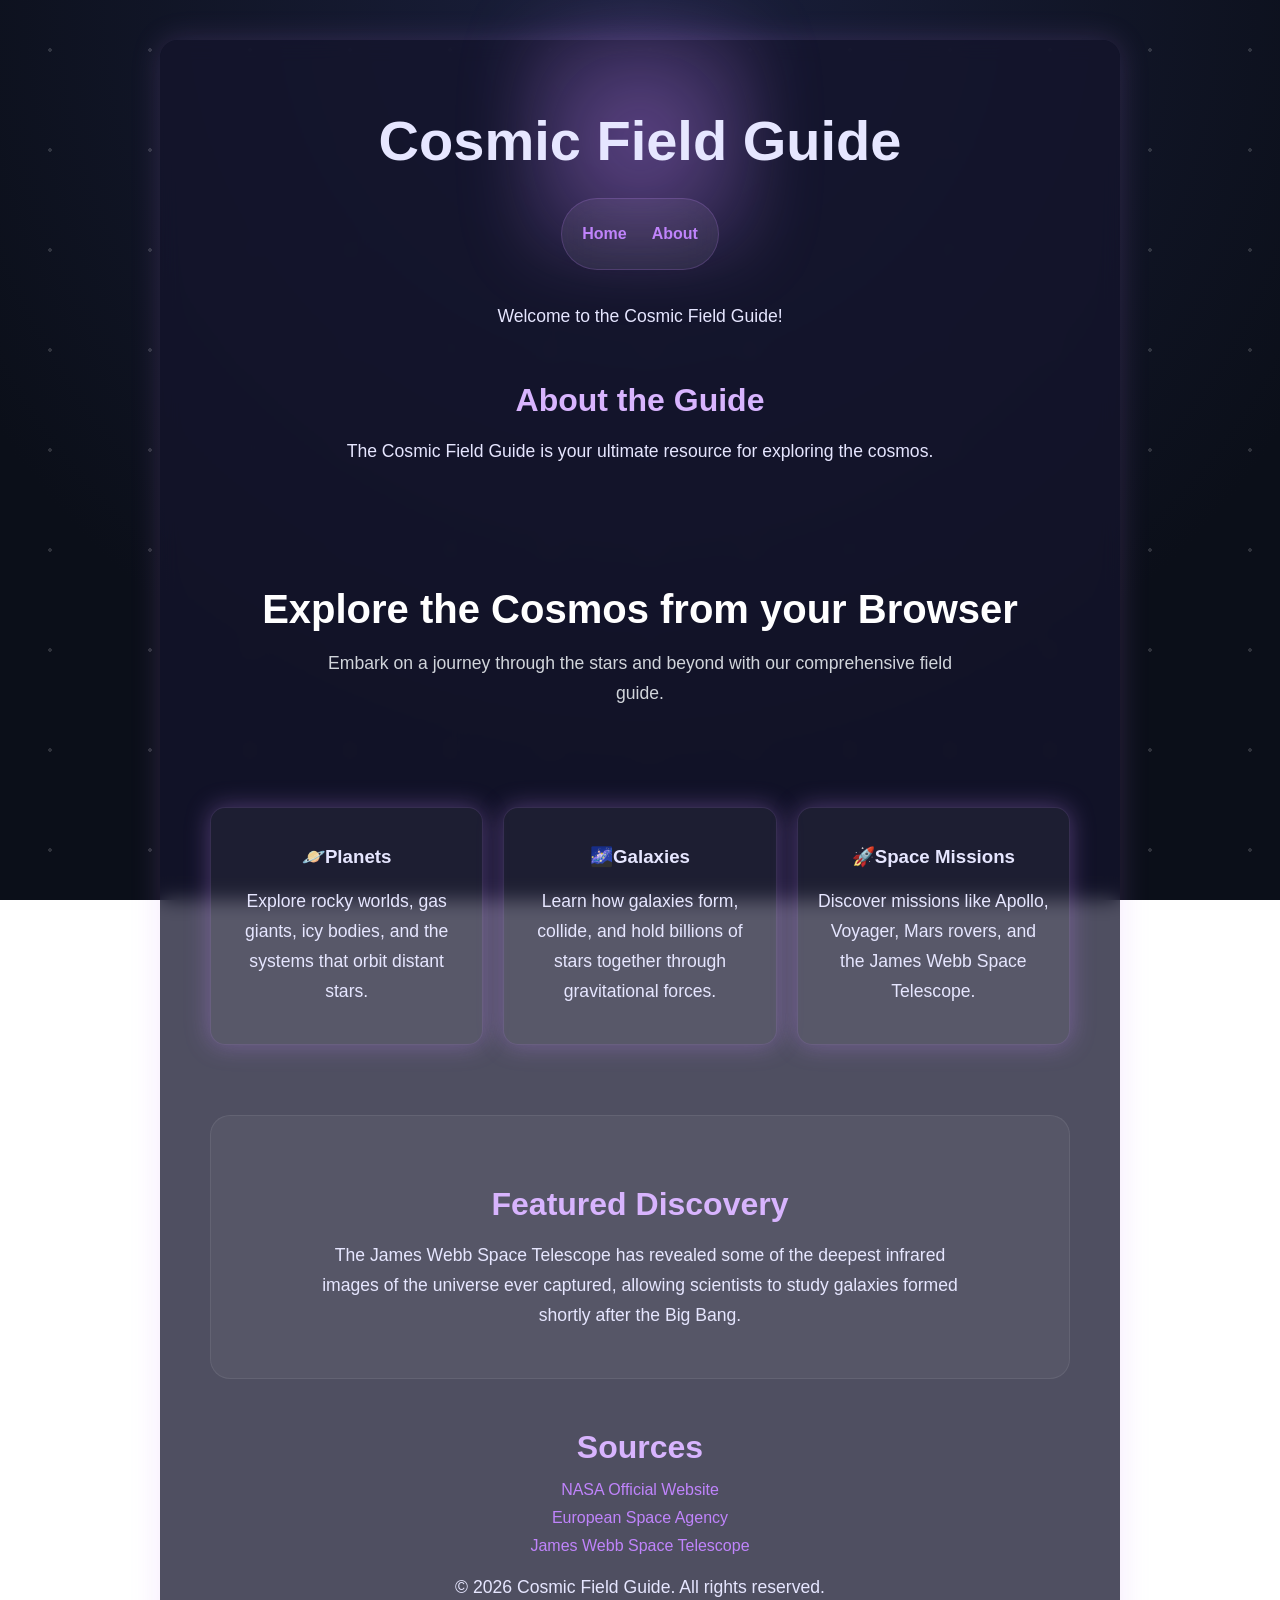
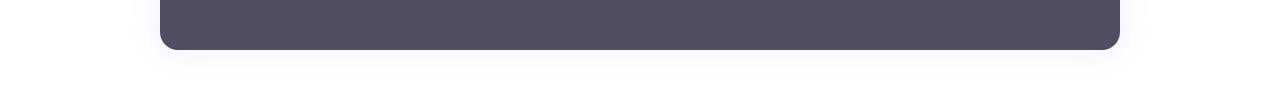
==== index.html @ 6b7c87bb "built interactive Cosmic Filed Guide UI Added animated star background, glowing hover effects, glass" ====
<!DOCTYPE html>
<html lang="en">
<head>
    <meta charset="UTF-8">
    <meta name="viewport" content="width=device-width, initial-scale=1.0">
    <title>Cosmic Field Guide</title>
    <link rel="stylesheet" href="style.css">
</head>
<body>

<div class="container">
    <header>
        <h1>Cosmic Field Guide</h1>
        <div class="navbar">
            <nav>
                <ul>
                    <li><a href="index.html">Home</a></li>
                    <li><a href="about.html">About</a></li>
                </ul>
            </nav>
        </div>
    </header>
    <header>
        <p>Welcome to the Cosmic Field Guide!</p>
    </header>

    <!-- Main content will go here -->
    <main>

        <section>
            <h2>About the Guide</h2>
            <p>The Cosmic Field Guide is your ultimate resource for exploring the cosmos. </p> <!-- This is a placeholder for the actual content of the guide. -->
        </section>

        <section>
            <div class="hero-section fade-in">
                <h2>Explore the Cosmos from your Browser</h2>
                <p>Embark on a journey through the stars and beyond with our comprehensive field guide.</p>
            </div>
        </section>

        <section class="card-section fade-in">
            <a href="planets.html" class="info-card">
                <h3>🪐Planets</h3>
                <p>Explore rocky worlds, gas giants, icy bodies, and the systems that orbit distant stars.</p>
            </a>

            <a href="galaxies.html" class="info-card">
                <h3>🌌Galaxies</h3>
                <p>Learn how galaxies form, collide, and hold billions of stars together through gravitational forces.</p>
            </a>

            <a href="missions.html" class="info-card">
                <h3>🚀Space Missions</h3>
                <p>Discover missions like Apollo, Voyager, Mars rovers, and the James Webb Space Telescope.</p>
            </a>
        </section>

        <section class="featured-section fade-in">
            <h2>Featured Discovery</h2>
            <p>The James Webb Space Telescope has revealed some of the deepest infrared images of the universe ever captured, allowing scientists to study galaxies formed shortly after the Big Bang.</p>
        </section>

        <section class="sources-section fade-in">

    <h2>Sources</h2>

    <ul>
        <li>
            <a href="https://www.nasa.gov/" target="_blank">
                NASA Official Website
            </a>
        </li>

        <li>
            <a href="https://esa.int/" target="_blank">
                European Space Agency
            </a>
        </li>

        <li>
            <a href="https://webb.nasa.gov/" target="_blank">
                James Webb Space Telescope
            </a>
        </li>
    </ul>

</section>
    </main>

    <footer>
        <p>&copy; 2026 Cosmic Field Guide. All rights reserved.</p>
    </footer>
</div>
</body>
</html>
---- style.css ----
body {
    font-family: Arial, sans-serif;
    margin: 0;
    background: radial-gradient(circle at top, #1a1f3c, #0b0f19 70%);
    color: #e6e6ff;
    background-attachment: fixed;
    overflow-x: hidden;

    



}

body::before {
    content: "";
    position: fixed;
    top: 0;
    left: 0;
    width: 100%;
    height: 100%;
    
    background-image:
        radial-gradient(white 2px, transparent 1px);

    background-size: 100px 100px;
    animation: twinkle 6s infinite ease-in-out;

    opacity: 0.15;
    pointer-events: none;
}

header,
main,
footer {
    max-width: 900px;
    margin: 0 auto;
    padding: 0 20px;
    text-align: center;
}

nav ul {
    list-style: none;
    padding: 0;
    padding-left: 0;
    display: flex;
    justify-content: center;
    gap: 25px;
}



nav a {
    color: #c084fc;
    text-decoration: none;
    font-weight: bold;
    transition: all 0.3s ease;
}

nav a :hover {
    color: #ffffff;
    text-shadow: 0 0 12px #c084fc;
    letter-spacing: 1px;
}

.container {
    max-width: 900px;
    margin: 40px auto;
    padding: 30px;
    background: rgba(20, 20, 45, 0.75);
    border-radius: 18px;
    box-shadow: 0 0 30px rgba(192, 132, 252, 0.18);
    backdrop-filter: blur(10px);
}

h1 {
    font-size: 3.5rem;
    margin-bottom: 10px;
}

h2 {
    font-size: 2rem;
    margin-top: 40px;
    margin-bottom: 15px;
    color: #d8b4fe
}

p {

    line-height: 1.7;
    max-width: 650px;
    margin-left: auto;  
    margin-right: auto;
    font-size: 1.1rem;
}

section {
    margin-top: 50px;
}

.container:hover {
    
    transition: 0.3s ease;
    transform: translateY(-10px);
    box-shadow: 0 0 20px rgba(192, 132, 252, 0.4);
}

.hero-section {
    margin-top: 60px;
    padding: 20px;
}

.hero-section h2 {
    font-size: 2.5rem;
    color: #ffffff;
}

.hero-section p {
    font-size: 1.1rem;
    color: #d1d5db;
}

.card-section {
    display: grid;
    grid-template-columns: repeat(3, 1fr);
    gap: 20px;
    margin-top: 60px;
}

.card-section a {
    text-decoration: none;
    color: inherit;
}

.info-card {
    background: rgba(255, 255, 255, 0.05);
    padding: 20px;
    border-radius: 15px;
    transition: transform 0.3s ease;
    box-shadow: 0 0 25px rgba(192, 132, 252, 0.35);
    border: 1px solid rgba(192, 132, 252, 0.15);


}

.info-card img {
    width: 100%;
    border-radius: 12px;
    margin: 15px 0;
    transition: transform 0.3s ease;
}

.info-card img:hover {
    transform: scale(1.03);
}   

.info-card:hover {
    transform: translateY(-10px);
    box-shadow: 0 0 25px rgba(192, 132, 252, 0.35);
    
}

@media (max-width: 768px) {
    .card-section {
        grid-template-columns: 1fr;
    }
    h1 {
        font-size: 2.5rem;
    }
    .container {
        margin: 20px;
        padding: 20px;
    }
}

.featured-section {
    margin-top: 70px;
    padding: 30px;
    background: rgba(255, 255, 255, 0.04);
    border-radius: 20px;
    border: 1px solid rgba(255, 255, 255, 0.08);
}

.featured-section:hover {
    transform: translateY(-10px);
    box-shadow: 0 0 20px rgba(192, 132, 252, 0.4);
}

.sources-section ul {
    list-style: none;
    padding: 0;
    margin: 0;
}

.sources-section li {
    list-style: none;
    margin: 0 0 10px 0;
    padding: 0;
}

.sources-section a {
    color: #c084fc;
    text-decoration: none;
    transition: all 0.3s ease;
}

.sources-section a:hover {
    color: #ffffff;
}

.sources-section {
    text-align: center;
}

@keyframes twinkle {
    0% {
        opacity: 0.3;
    }
    50% {
        opacity: 0.8;
    }
    100% {
        opacity: 0.3;
    }
}

.navbar {
    display: inline-block;
    padding: 10px 20px;
    margin: 15px 0;
    background: rgba(255, 255, 255, 0.08);
    border: 1px solid rgba(192, 132, 252, 0.2);
    border-radius: 999px;
    backdrop-filter: blur(18px);

} 

header h1 {
    position: relative;
    z-index: 1;
}

header h1::before {
    content: "";
    position: absolute;
    top: 50%;
    left: 50%;
    width: 250px;
    height: 250px;
    transform: translate(-50%, -50%);
    background: radial-gradient(circle, rgba(192, 132, 252, 0.45), transparent 100%);
    filter: blur(30px);
    z-index: -1;
}

header {
    position: relative;
    z-index: 1;
}

@keyframes pulseGlow {
    0% {
        transform: translate(-50%, -50%) scale(1);
        opacity: 0.7;
    }
    50% {
        transform: translate(-50%, -50%) scale(1.15);
        opacity: 1;
    }
    100% {
        transform: translate(-50%, -50%) scale(1);
        opacity: 0.7;
    }
}

.fade-in {
    animation: fadeIn 1s ease;
}

@keyframes fadeIn {
    from {
        opacity: 0;
        transform: translateY(20px);
    }
    to {
        opacity: 1;
        transform: translateY(0);
    }
}
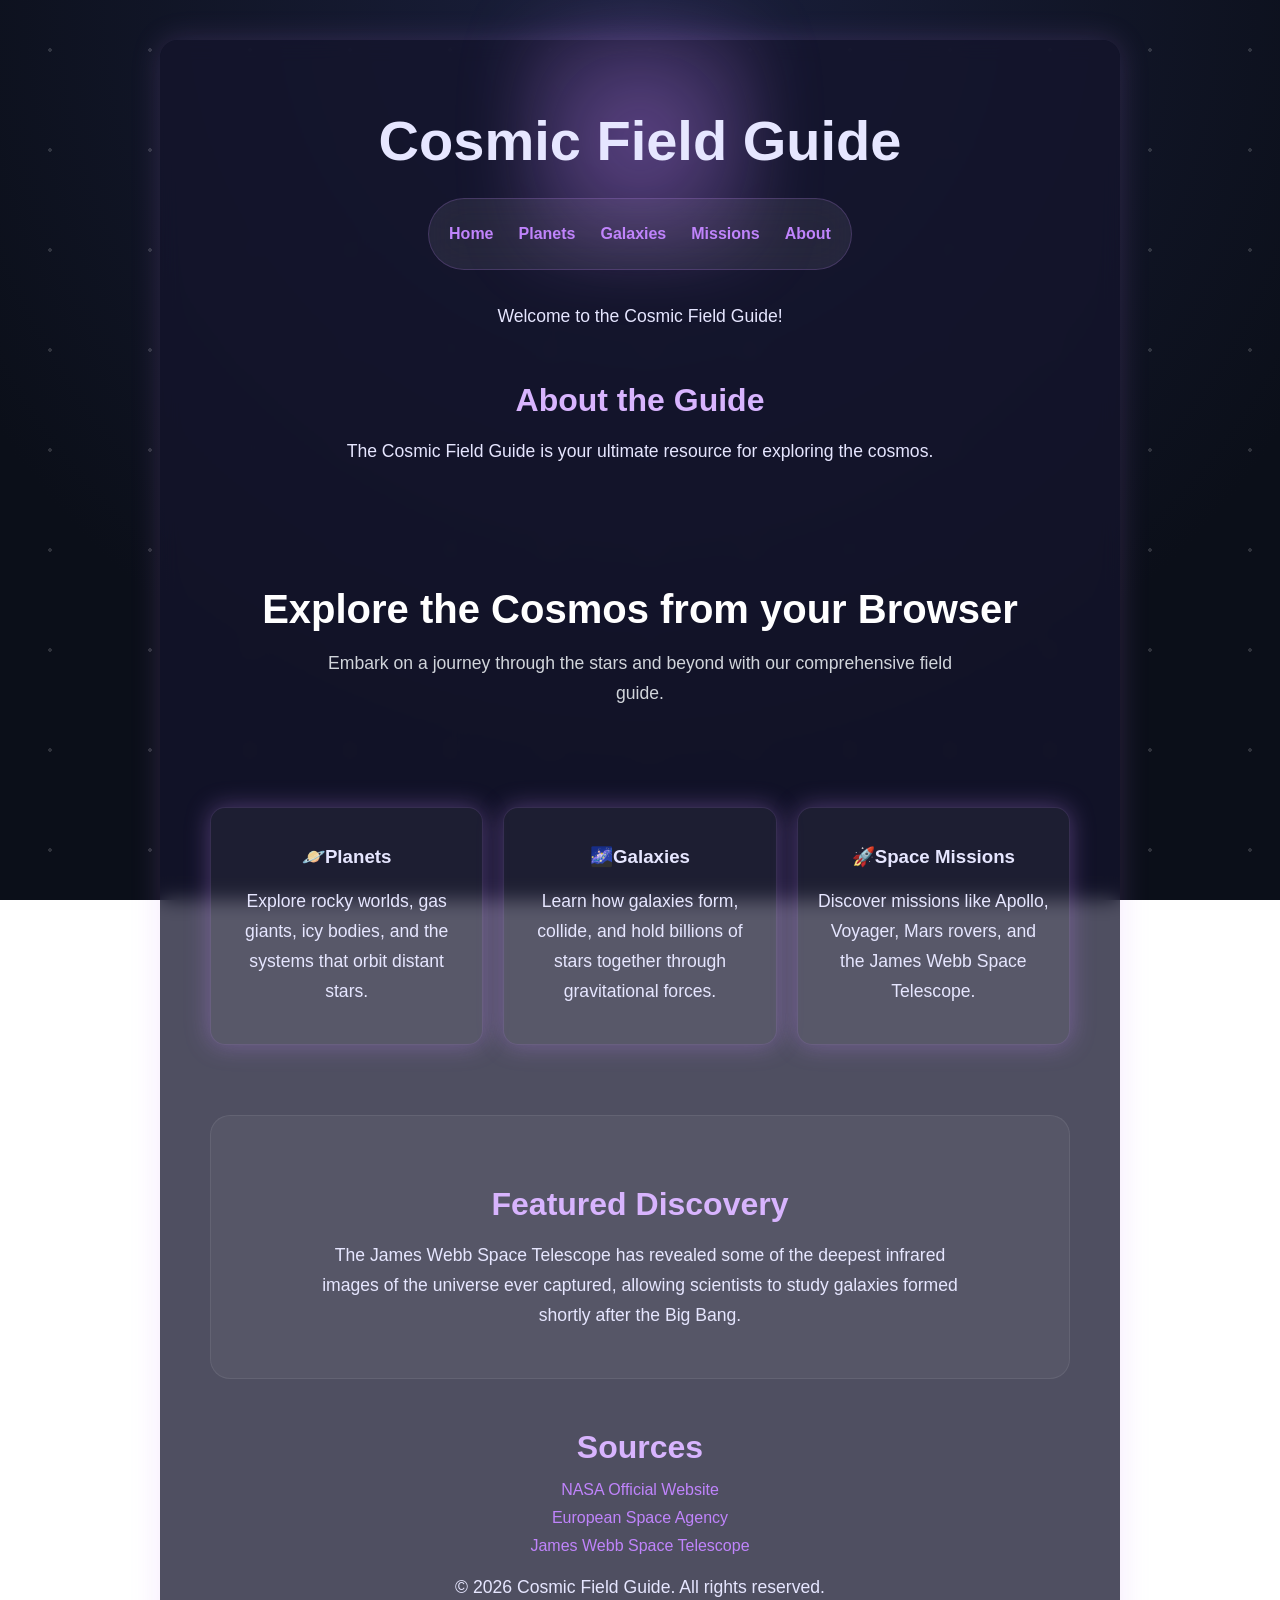
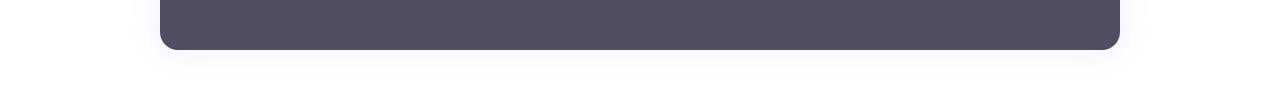
==== commit 7563677a: "Standardized site navigation across all pages Updated navigation menus and layout consistency across" ====
--- a/index.html
+++ b/index.html
@@ -15,6 +15,9 @@
             <nav>
                 <ul>
                     <li><a href="index.html">Home</a></li>
+                    <li><a href="planets.html">Planets</a></li>
+                    <li><a href="galaxies.html">Galaxies</a></li>
+                    <li><a href="missions.html">Missions</a></li>
                     <li><a href="about.html">About</a></li>
                 </ul>
             </nav>
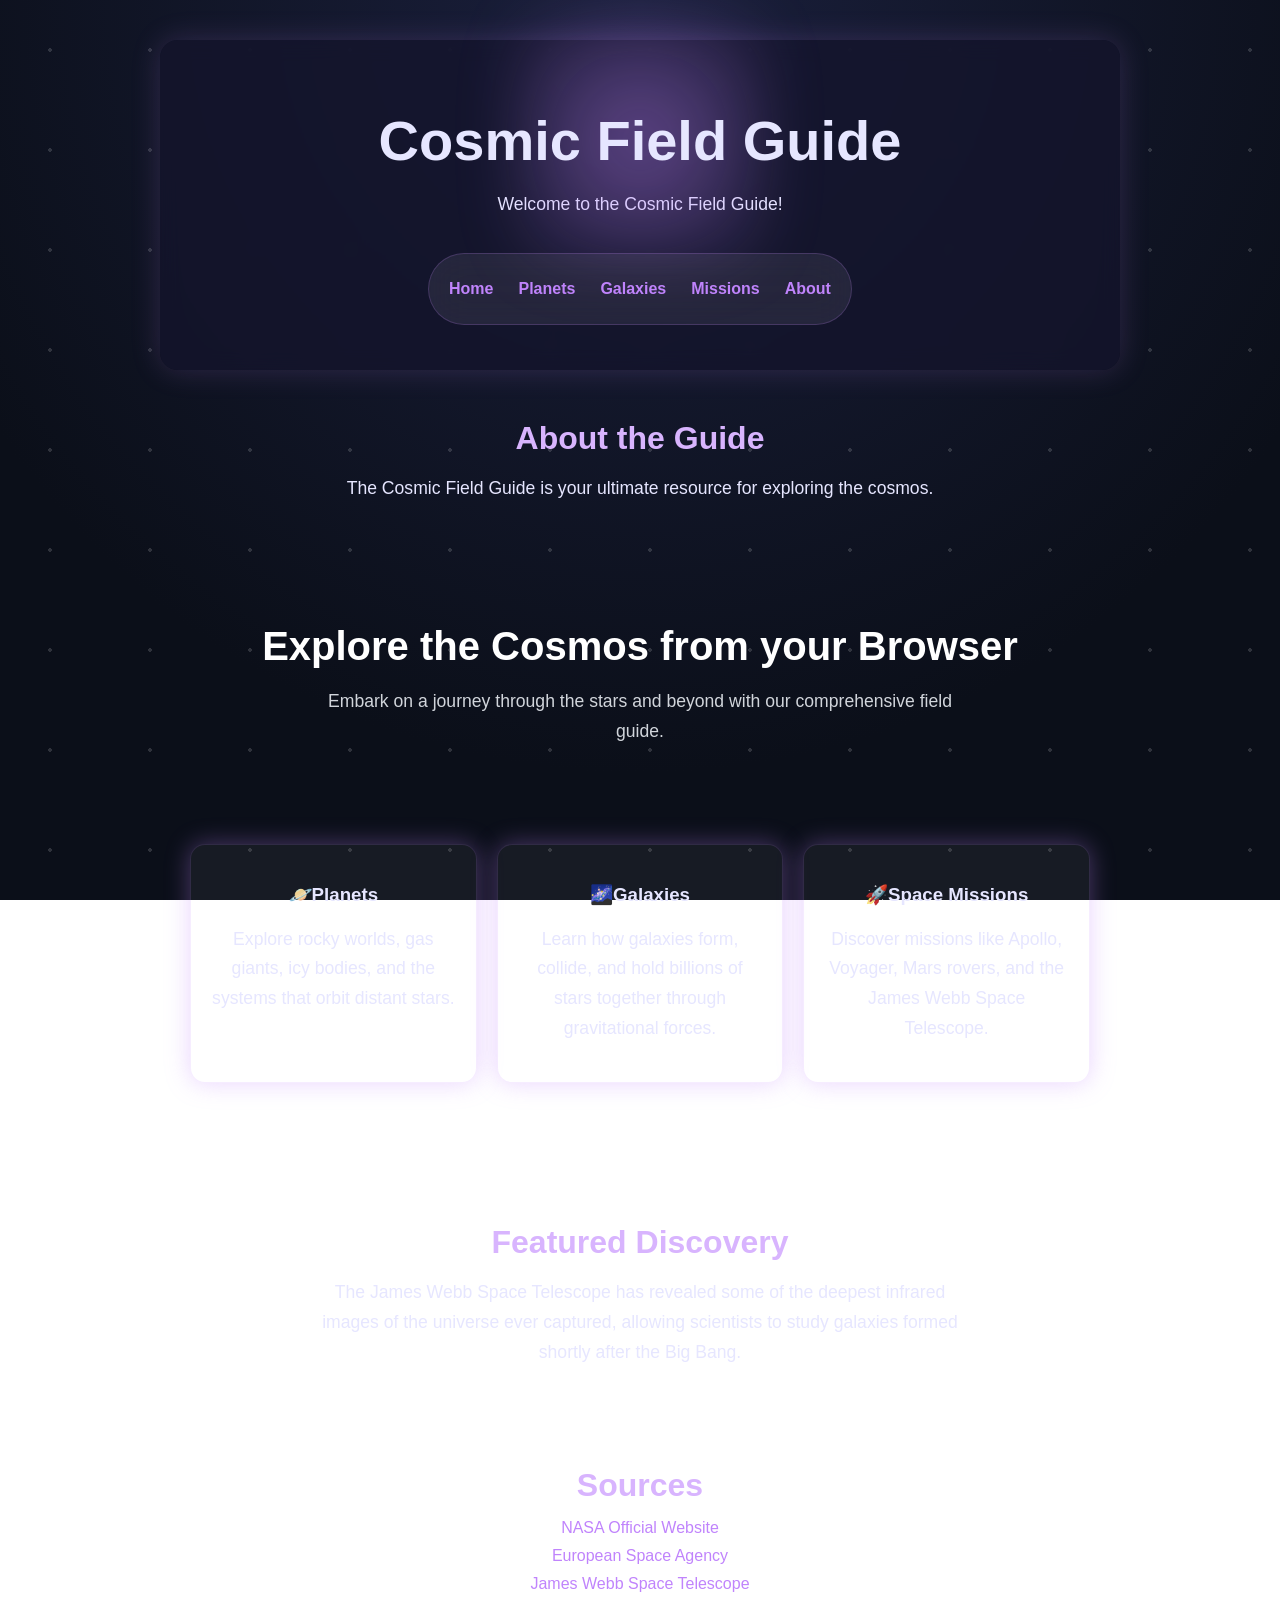
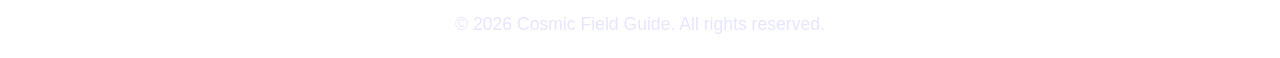
==== commit ab1f71f3: "Added content for galaxies.html Added in images and basic information about various galaxy types." ====
--- a/index.html
+++ b/index.html
@@ -8,9 +8,11 @@
 </head>
 <body>
 
-<div class="container">
-    <header>
-        <h1>Cosmic Field Guide</h1>
+    <div class="container">
+        <header>
+            <h1>Cosmic Field Guide</h1>
+            <p>Welcome to the Cosmic Field Guide!</p>
+
         <div class="navbar">
             <nav>
                 <ul>
@@ -22,10 +24,9 @@
                 </ul>
             </nav>
         </div>
-    </header>
-    <header>
-        <p>Welcome to the Cosmic Field Guide!</p>
-    </header>
+        </header>
+    </div>
+        
 
     <!-- Main content will go here -->
     <main>
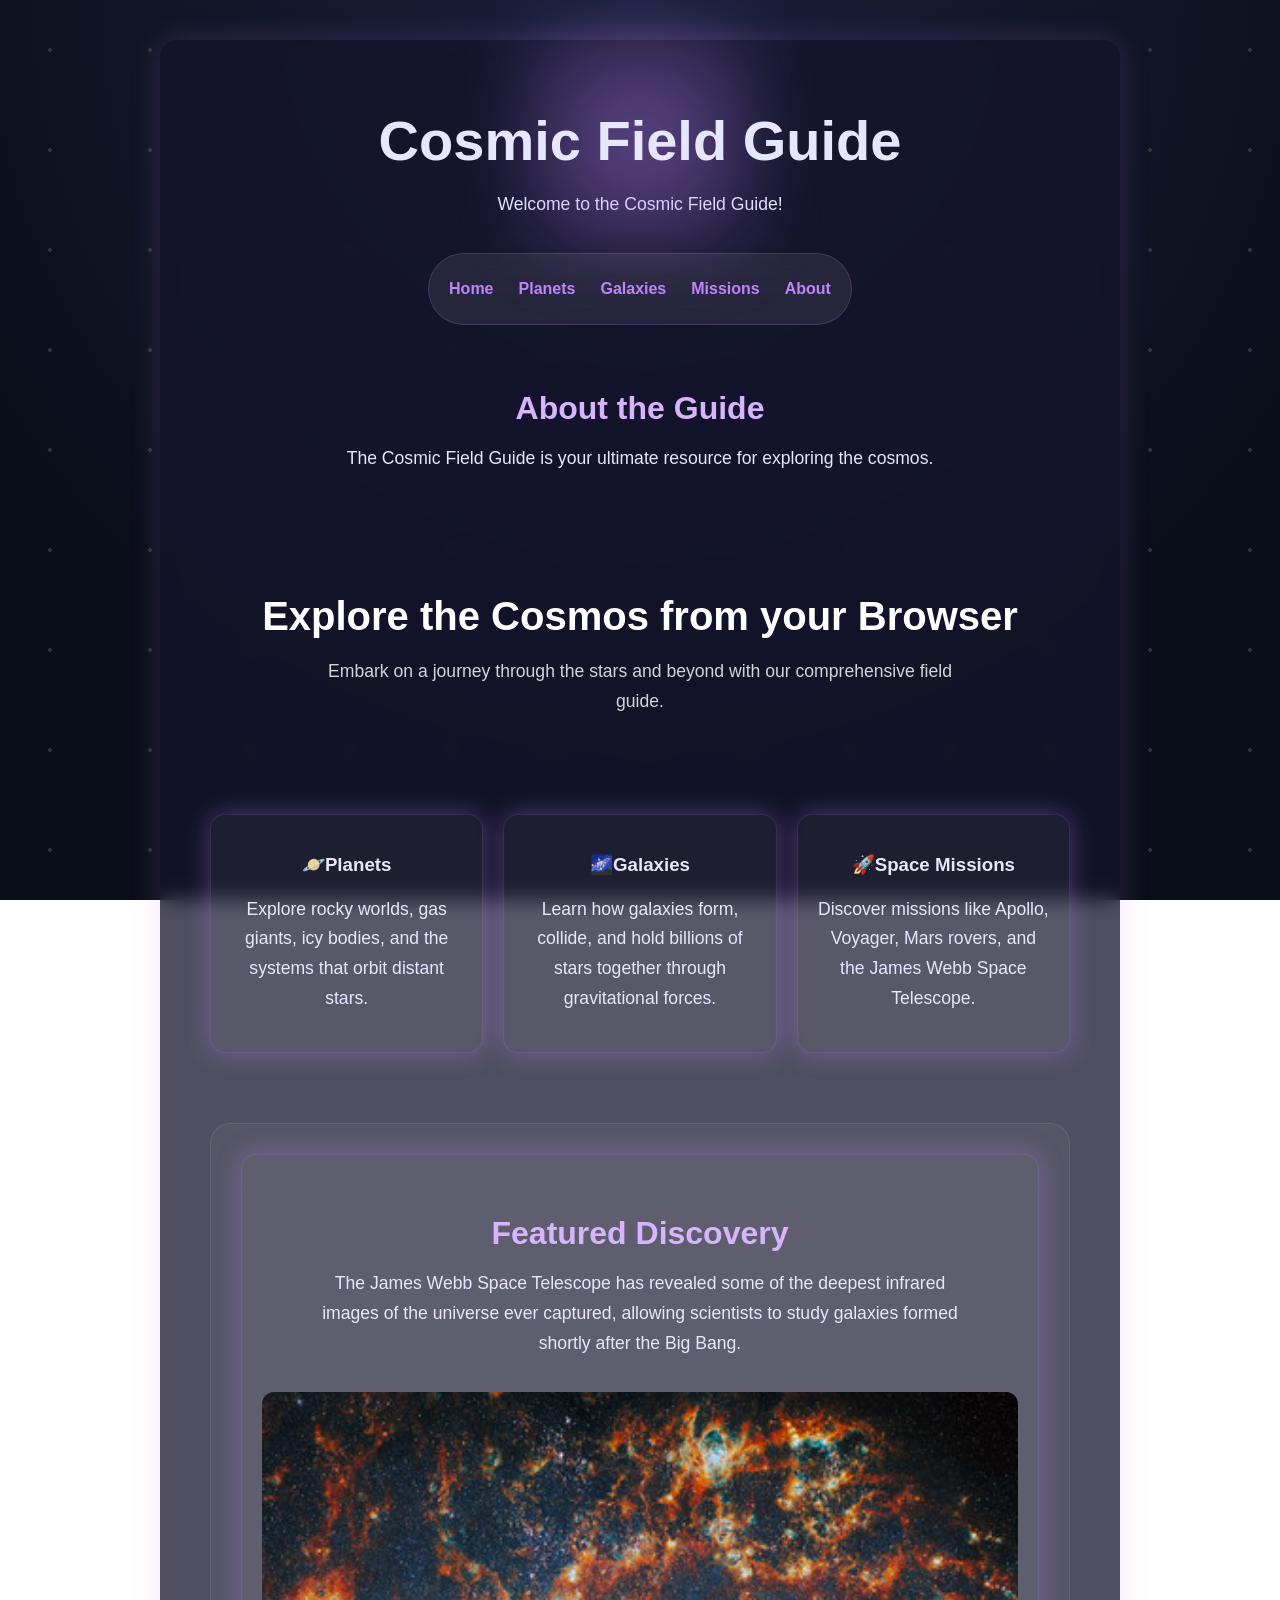
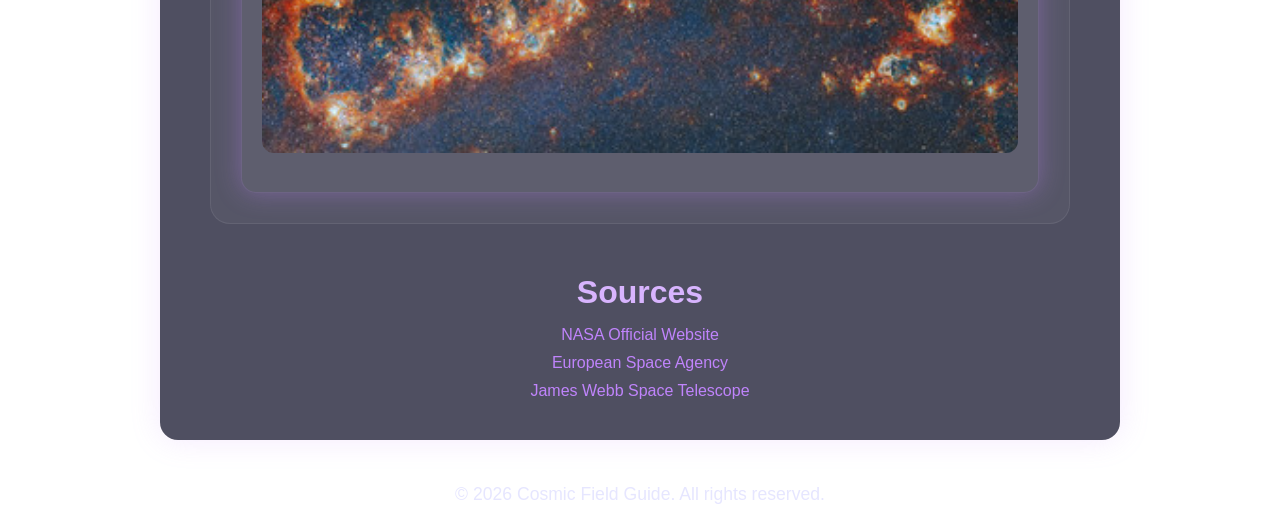
==== commit ea907dbc: "Added content to mission and about html files added images and content" ====
--- a/index.html
+++ b/index.html
@@ -25,7 +25,7 @@
             </nav>
         </div>
         </header>
-    </div>
+    
         
 
     <!-- Main content will go here -->
@@ -61,40 +61,46 @@
         </section>
 
         <section class="featured-section fade-in">
-            <h2>Featured Discovery</h2>
-            <p>The James Webb Space Telescope has revealed some of the deepest infrared images of the universe ever captured, allowing scientists to study galaxies formed shortly after the Big Bang.</p>
+            <div class="info-card fade-in">
+                <h2>Featured Discovery</h2>
+                <p>
+                    The James Webb Space Telescope has revealed some of the deepest infrared images of the universe ever captured, allowing scientists to study galaxies
+                    formed shortly after the Big Bang.
+                </p>
+                <img src="images/clusters.jpg" alt="Cradles of Star Clusters">
+            </div>
         </section>
 
         <section class="sources-section fade-in">
 
-    <h2>Sources</h2>
+            <h2>Sources</h2>
 
-    <ul>
-        <li>
-            <a href="https://www.nasa.gov/" target="_blank">
-                NASA Official Website
-            </a>
-        </li>
+            <ul>
+                <li>
+                    <a href="https://www.nasa.gov/" target="_blank">
+                        NASA Official Website
+                    </a>
+                </li>
 
-        <li>
-            <a href="https://esa.int/" target="_blank">
-                European Space Agency
-            </a>
-        </li>
+                <li>
+                    <a href="https://esa.int/" target="_blank">
+                        European Space Agency
+                    </a>
+                </li>
 
-        <li>
-            <a href="https://webb.nasa.gov/" target="_blank">
-                James Webb Space Telescope
-            </a>
-        </li>
-    </ul>
-
-</section>
-    </main>
+                <li>
+                    <a href="https://webb.nasa.gov/" target="_blank">
+                        James Webb Space Telescope
+                    </a>
+                </li>
+            </ul>
+        </section>
+    </div>
+</main>
 
     <footer>
         <p>&copy; 2026 Cosmic Field Guide. All rights reserved.</p>
     </footer>
-</div>
+    
 </body>
 </html>
--- a/style.css
+++ b/style.css
@@ -287,3 +287,9 @@
         transform: translateY(0);
     }
 }
+
+.info-card ul {
+    list-style: none;
+    padding: 0;
+    margin: 0;
+}
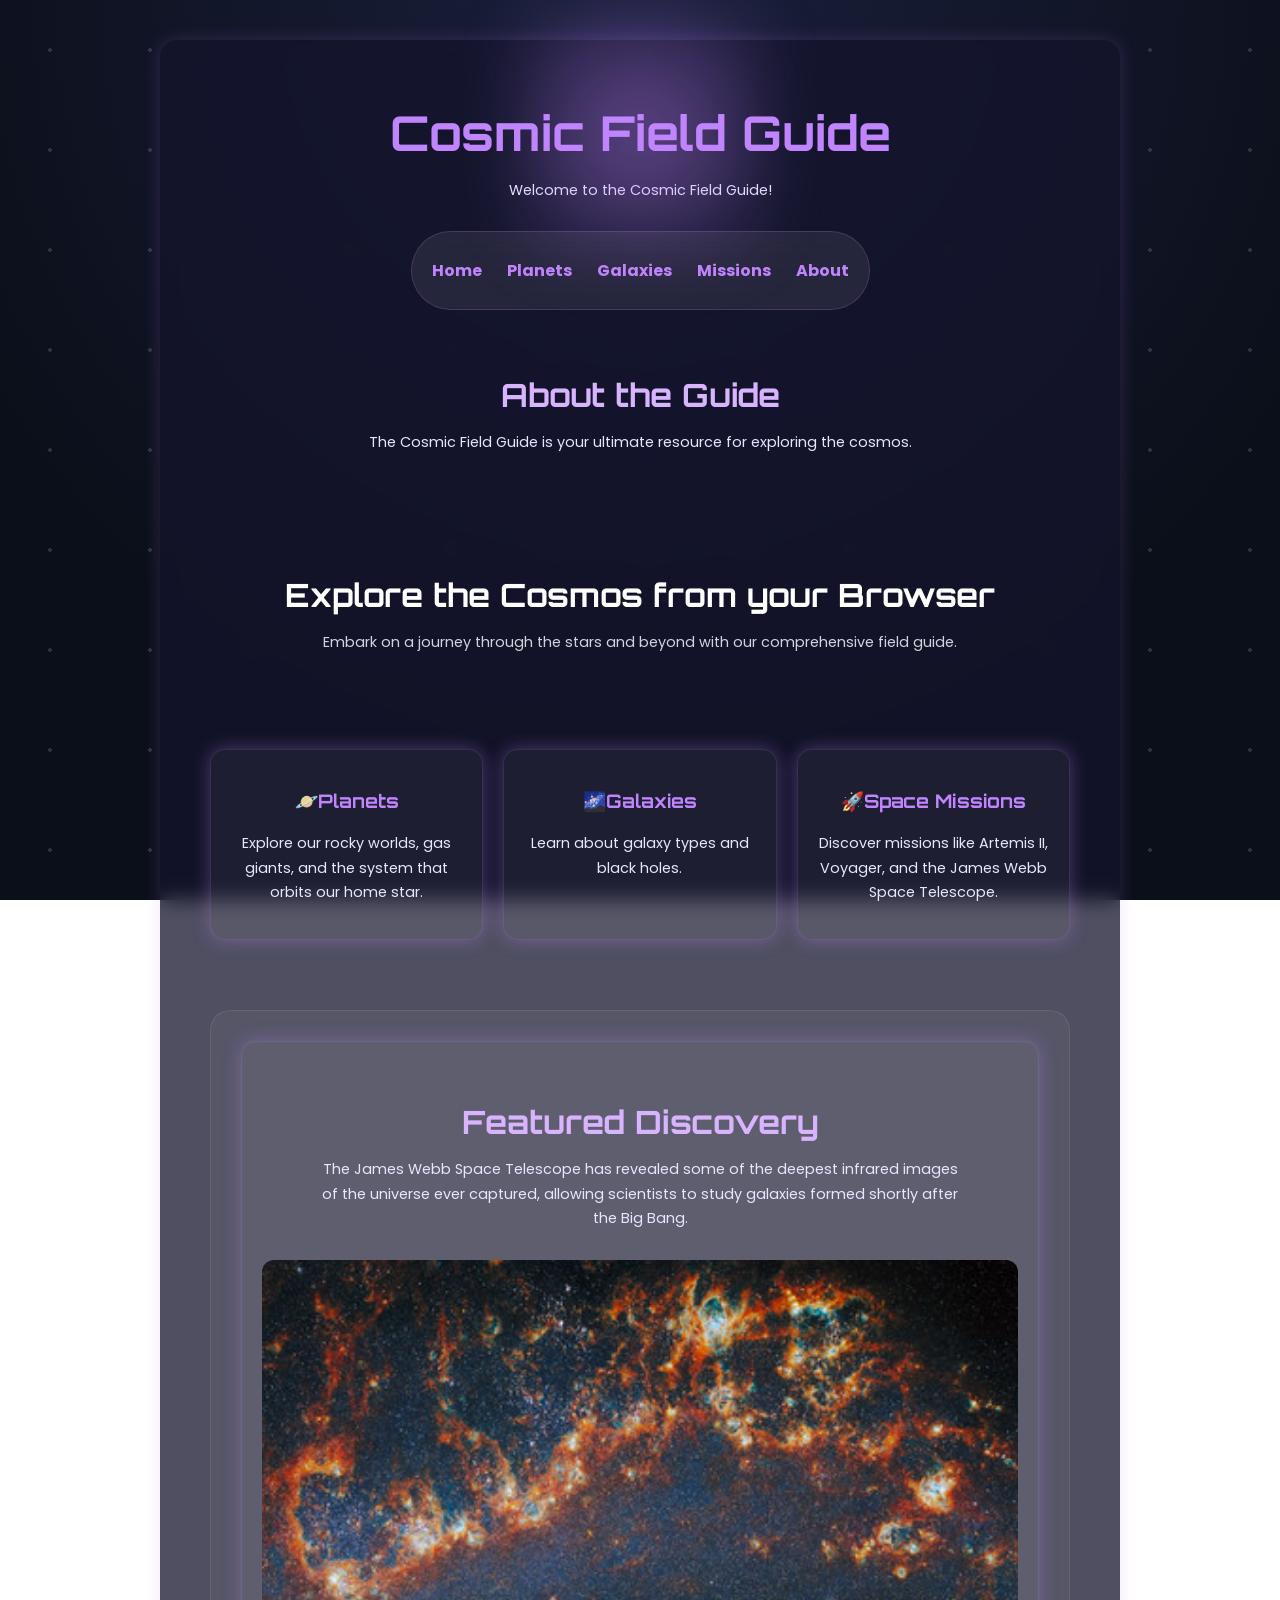
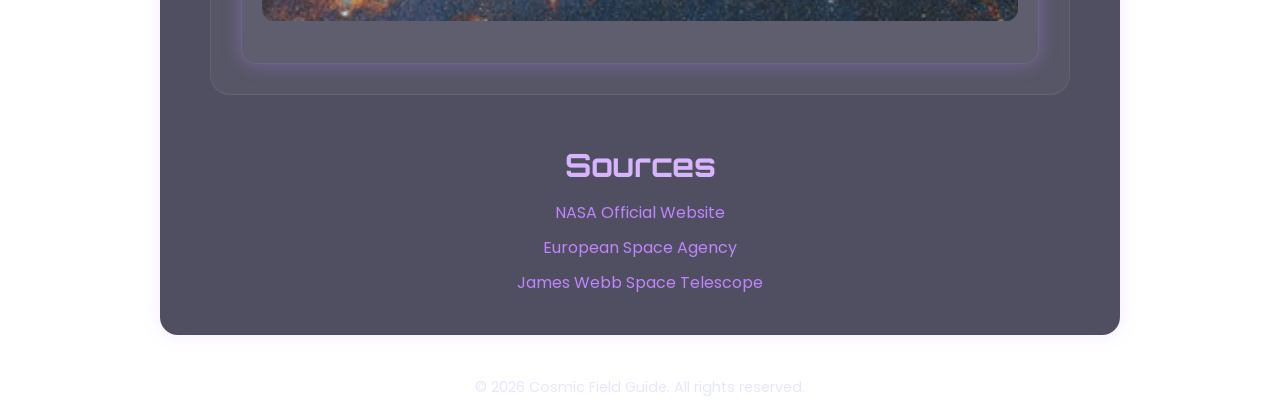
==== commit 664b3f6a: "Styling Updates Added more styling and images" ====
--- a/index.html
+++ b/index.html
@@ -46,17 +46,17 @@
         <section class="card-section fade-in">
             <a href="planets.html" class="info-card">
                 <h3>🪐Planets</h3>
-                <p>Explore rocky worlds, gas giants, icy bodies, and the systems that orbit distant stars.</p>
+                <p>Explore our rocky worlds, gas giants, and the system that orbits our home star.</p>
             </a>
 
             <a href="galaxies.html" class="info-card">
                 <h3>🌌Galaxies</h3>
-                <p>Learn how galaxies form, collide, and hold billions of stars together through gravitational forces.</p>
+                <p>Learn about galaxy types and black holes.</p>
             </a>
 
             <a href="missions.html" class="info-card">
                 <h3>🚀Space Missions</h3>
-                <p>Discover missions like Apollo, Voyager, Mars rovers, and the James Webb Space Telescope.</p>
+                <p>Discover missions like Artemis II, Voyager,  and the James Webb Space Telescope.</p>
             </a>
         </section>
 
--- a/style.css
+++ b/style.css
@@ -1,15 +1,14 @@
+@import url('https://fonts.googleapis.com/css2?family=Orbitron:wght@400;700&family=Poppins:wght@300;400;600&display=swap');
+
+
 body {
-    font-family: Arial, sans-serif;
+    font-family: 'Poppins', sans-serif;
     margin: 0;
     background: radial-gradient(circle at top, #1a1f3c, #0b0f19 70%);
     color: #e6e6ff;
     background-attachment: fixed;
     overflow-x: hidden;
 
-    
-
-
-
 }
 
 body::before {
@@ -28,6 +27,11 @@
 
     opacity: 0.15;
     pointer-events: none;
+}
+
+h1, h2, h3 {
+    font-family: 'Orbitron', sans-serif;
+    color: #c084fc;
 }
 
 header,
@@ -69,17 +73,17 @@
     padding: 30px;
     background: rgba(20, 20, 45, 0.75);
     border-radius: 18px;
-    box-shadow: 0 0 30px rgba(192, 132, 252, 0.18);
+    box-shadow: 0 0 18px rgba(192, 132, 252, 0.18);
     backdrop-filter: blur(10px);
 }
 
 h1 {
-    font-size: 3.5rem;
+    font-size: 3.0rem;
     margin-bottom: 10px;
 }
 
 h2 {
-    font-size: 2rem;
+    font-size: 2.0rem;
     margin-top: 40px;
     margin-bottom: 15px;
     color: #d8b4fe
@@ -91,7 +95,7 @@
     max-width: 650px;
     margin-left: auto;  
     margin-right: auto;
-    font-size: 1.1rem;
+    font-size: 0.9rem;
 }
 
 section {
@@ -102,7 +106,7 @@
     
     transition: 0.3s ease;
     transform: translateY(-10px);
-    box-shadow: 0 0 20px rgba(192, 132, 252, 0.4);
+    box-shadow: 0 0 18px rgba(192, 132, 252, 0.4);
 }
 
 .hero-section {
@@ -111,12 +115,12 @@
 }
 
 .hero-section h2 {
-    font-size: 2.5rem;
+    font-size: 2.0rem;
     color: #ffffff;
 }
 
 .hero-section p {
-    font-size: 1.1rem;
+    font-size: 0.9rem;
     color: #d1d5db;
 }
 
@@ -137,7 +141,7 @@
     padding: 20px;
     border-radius: 15px;
     transition: transform 0.3s ease;
-    box-shadow: 0 0 25px rgba(192, 132, 252, 0.35);
+    box-shadow: 0 0 18px rgba(192, 132, 252, 0.35);
     border: 1px solid rgba(192, 132, 252, 0.15);
 
 
@@ -251,6 +255,7 @@
     background: radial-gradient(circle, rgba(192, 132, 252, 0.45), transparent 100%);
     filter: blur(30px);
     z-index: -1;
+    pointer-events: none;
 }
 
 header {
@@ -293,3 +298,66 @@
     padding: 0;
     margin: 0;
 }
+
+.planet-card summary {
+    cursor: pointer;
+    list-style: none;
+}
+
+.planet-card summary::-webkit-details-marker {
+    display: none;
+}
+
+.planet-card details p {
+    margin-top: 15px;
+}
+
+.planet-card img {
+    width: 100%;
+    height: 150px;
+    object-fit: cover;
+    border-radius: 12px;
+    margin-top: 15px;
+}
+
+.mission-card summary {
+    cursor: pointer;
+    list-style: none;
+}
+
+.mission-card summary::-webkit-details-marker {
+    display: none;
+}
+
+.mission-card details p {
+    margin-top: 15px;
+}
+
+.mission-card img {
+    width: 100%;
+    height: 150px;
+    object-fit: cover;
+    border-radius: 12px;
+    margin-top: 15px;
+}
+
+.galaxy-card summary {
+    cursor: pointer;
+    list-style: none;
+}
+
+.galaxy-card summary::-webkit-details-marker {
+    display: none;
+}
+
+.galaxy-card details p {
+    margin-top: 15px;
+}
+
+.galaxy-card img {
+    width: 100%;
+    height: 150px;
+    object-fit: cover;
+    border-radius: 12px;
+    margin-top: 15px;
+}
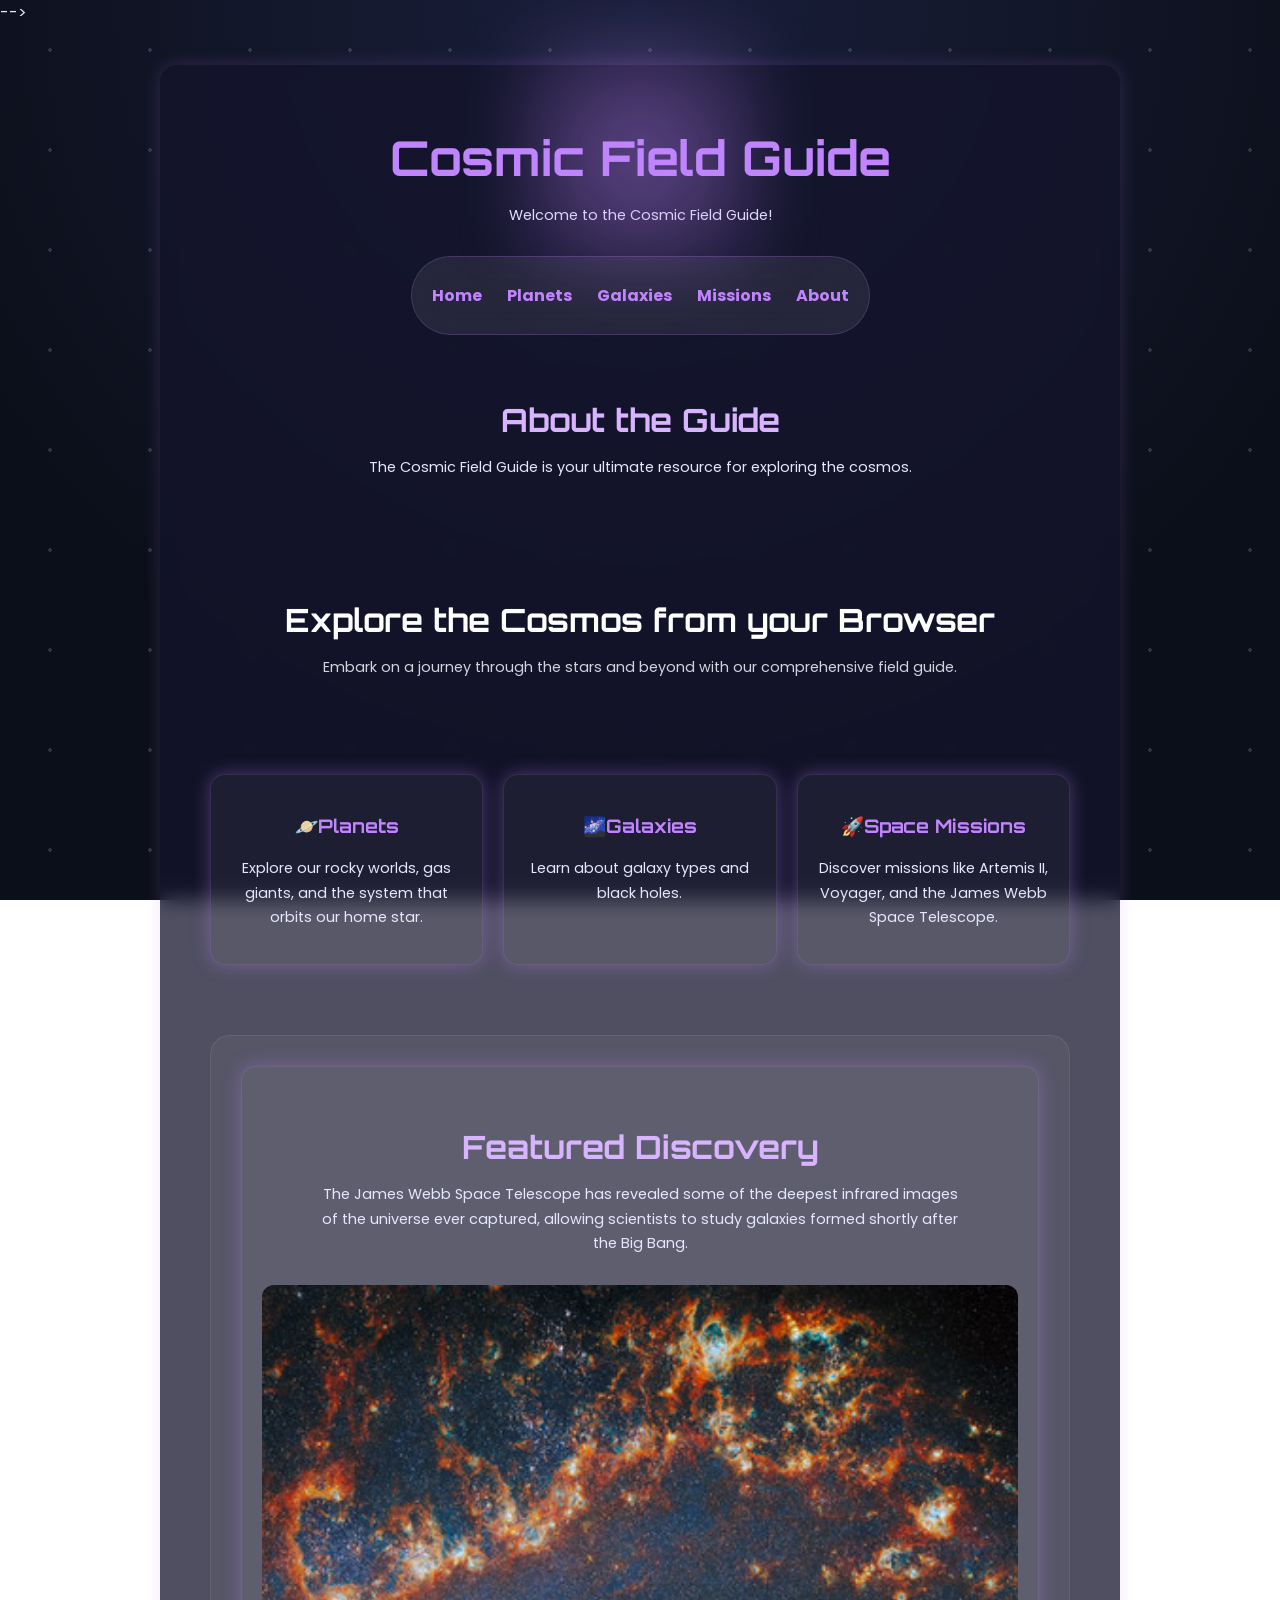
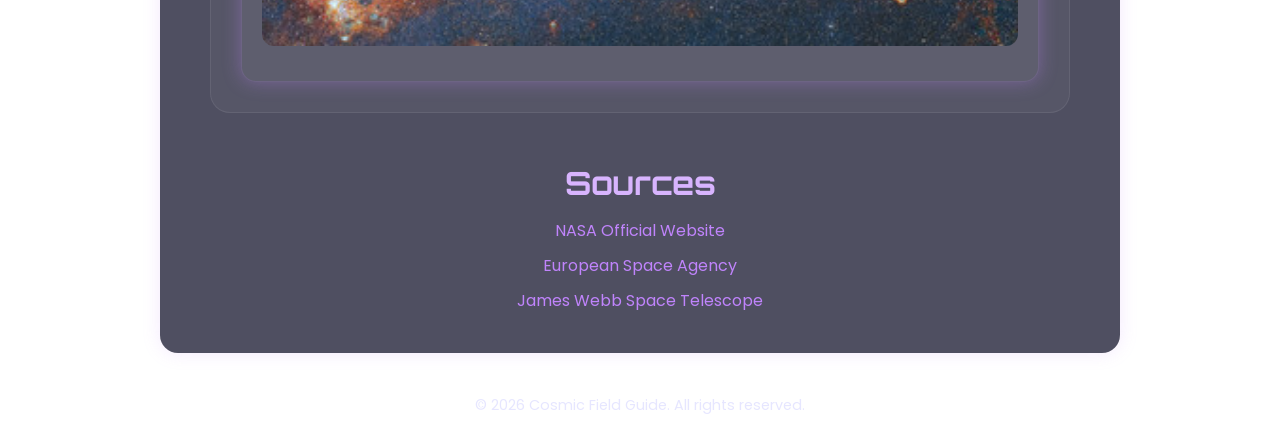
==== commit 22e32892: "Cleaning up comments" ====
--- a/index.html
+++ b/index.html
@@ -1,3 +1,4 @@
+-->
 <!DOCTYPE html>
 <html lang="en">
 <head>
@@ -7,12 +8,13 @@
     <link rel="stylesheet" href="style.css">
 </head>
 <body>
-
+    <!-- Container for the entire page content -->
     <div class="container">
         <header>
             <h1>Cosmic Field Guide</h1>
             <p>Welcome to the Cosmic Field Guide!</p>
-
+        
+        <!-- Navigation Bar -->
         <div class="navbar">
             <nav>
                 <ul>
@@ -28,21 +30,23 @@
     
         
 
-    <!-- Main content will go here -->
+    <!-- Main content -->
     <main>
 
         <section>
             <h2>About the Guide</h2>
             <p>The Cosmic Field Guide is your ultimate resource for exploring the cosmos. </p> <!-- This is a placeholder for the actual content of the guide. -->
         </section>
-
+  
+        <!--Hero Section-->
         <section>
             <div class="hero-section fade-in">
                 <h2>Explore the Cosmos from your Browser</h2>
                 <p>Embark on a journey through the stars and beyond with our comprehensive field guide.</p>
             </div>
         </section>
-
+        
+        <!--Planets, Galaxies, and Missions Cards-->
         <section class="card-section fade-in">
             <a href="planets.html" class="info-card">
                 <h3>🪐Planets</h3>
@@ -59,7 +63,8 @@
                 <p>Discover missions like Artemis II, Voyager,  and the James Webb Space Telescope.</p>
             </a>
         </section>
-
+        
+        <!--Featured Discovery and Sources-->
         <section class="featured-section fade-in">
             <div class="info-card fade-in">
                 <h2>Featured Discovery</h2>
@@ -98,6 +103,7 @@
     </div>
 </main>
 
+    <!-- Footer -->
     <footer>
         <p>&copy; 2026 Cosmic Field Guide. All rights reserved.</p>
     </footer>
--- a/style.css
+++ b/style.css
@@ -1,6 +1,12 @@
+
+/* =========================
+   Google Fonts Import
+========================= */
 @import url('https://fonts.googleapis.com/css2?family=Orbitron:wght@400;700&family=Poppins:wght@300;400;600&display=swap');
 
-
+/* =========================
+   Global Styles
+========================= */
 body {
     font-family: 'Poppins', sans-serif;
     margin: 0;
@@ -11,6 +17,9 @@
 
 }
 
+/* =========================
+    Starry Background Overlay
+========================= */
 body::before {
     content: "";
     position: fixed;
@@ -29,6 +38,10 @@
     pointer-events: none;
 }
 
+/* =========================
+    Typography & Layout
+========================= */
+
 h1, h2, h3 {
     font-family: 'Orbitron', sans-serif;
     color: #c084fc;
@@ -43,6 +56,10 @@
     text-align: center;
 }
 
+/* =========================
+   Navigation Bar
+========================= */
+
 nav ul {
     list-style: none;
     padding: 0;
@@ -67,6 +84,10 @@
     letter-spacing: 1px;
 }
 
+
+/* =========================
+    Container & Content Styling
+========================= */
 .container {
     max-width: 900px;
     margin: 40px auto;
@@ -102,6 +123,10 @@
     margin-top: 50px;
 }
 
+/* =========================
+   Hero Section
+========================= */
+
 .container:hover {
     
     transition: 0.3s ease;
@@ -123,6 +148,10 @@
     font-size: 0.9rem;
     color: #d1d5db;
 }
+
+/* =========================
+    Information Cards
+========================= */
 
 .card-section {
     display: grid;
@@ -158,12 +187,19 @@
     transform: scale(1.03);
 }   
 
+/* =========================
+    Hover Effects & Animations
+========================= */
 .info-card:hover {
     transform: translateY(-10px);
     box-shadow: 0 0 25px rgba(192, 132, 252, 0.35);
     
 }
 
+/* =========================
+   Adding in a mobile friendly responsive design
+========================= */
+
 @media (max-width: 768px) {
     .card-section {
         grid-template-columns: 1fr;
@@ -177,6 +213,25 @@
     }
 }
 
+@media (max-width: 768px) {
+    nav ul {
+        flex-wrap: wrap;
+        gap: 12px;
+    }
+
+    .navbar {
+        max-width: 100%;
+        padding: 10px 14px;
+    }
+
+    nav a {
+        font-size: 0.9rem;
+    }
+}
+
+/* =========================
+    Featured Discovery & Sources
+========================= */
 .featured-section {
     margin-top: 70px;
     padding: 30px;
@@ -216,6 +271,12 @@
     text-align: center;
 }
 
+
+
+/* =========================
+   Starry Background Animation
+========================= */
+
 @keyframes twinkle {
     0% {
         opacity: 0.3;
@@ -228,6 +289,10 @@
     }
 }
 
+
+/* =========================
+    Navigation Bar & Header Effects
+========================= */
 .navbar {
     display: inline-block;
     padding: 10px 20px;
@@ -263,6 +328,11 @@
     z-index: 1;
 }
 
+
+/* =========================
+    Pulsing Glow Animation
+========================= */
+
 @keyframes pulseGlow {
     0% {
         transform: translate(-50%, -50%) scale(1);
@@ -293,12 +363,19 @@
     }
 }
 
+/* =========================
+   Responsive Design
+========================= */
+
 .info-card ul {
     list-style: none;
     padding: 0;
     margin: 0;
 }
 
+/* =========================
+    Details & Summary Styling
+========================= */
 .planet-card summary {
     cursor: pointer;
     list-style: none;
